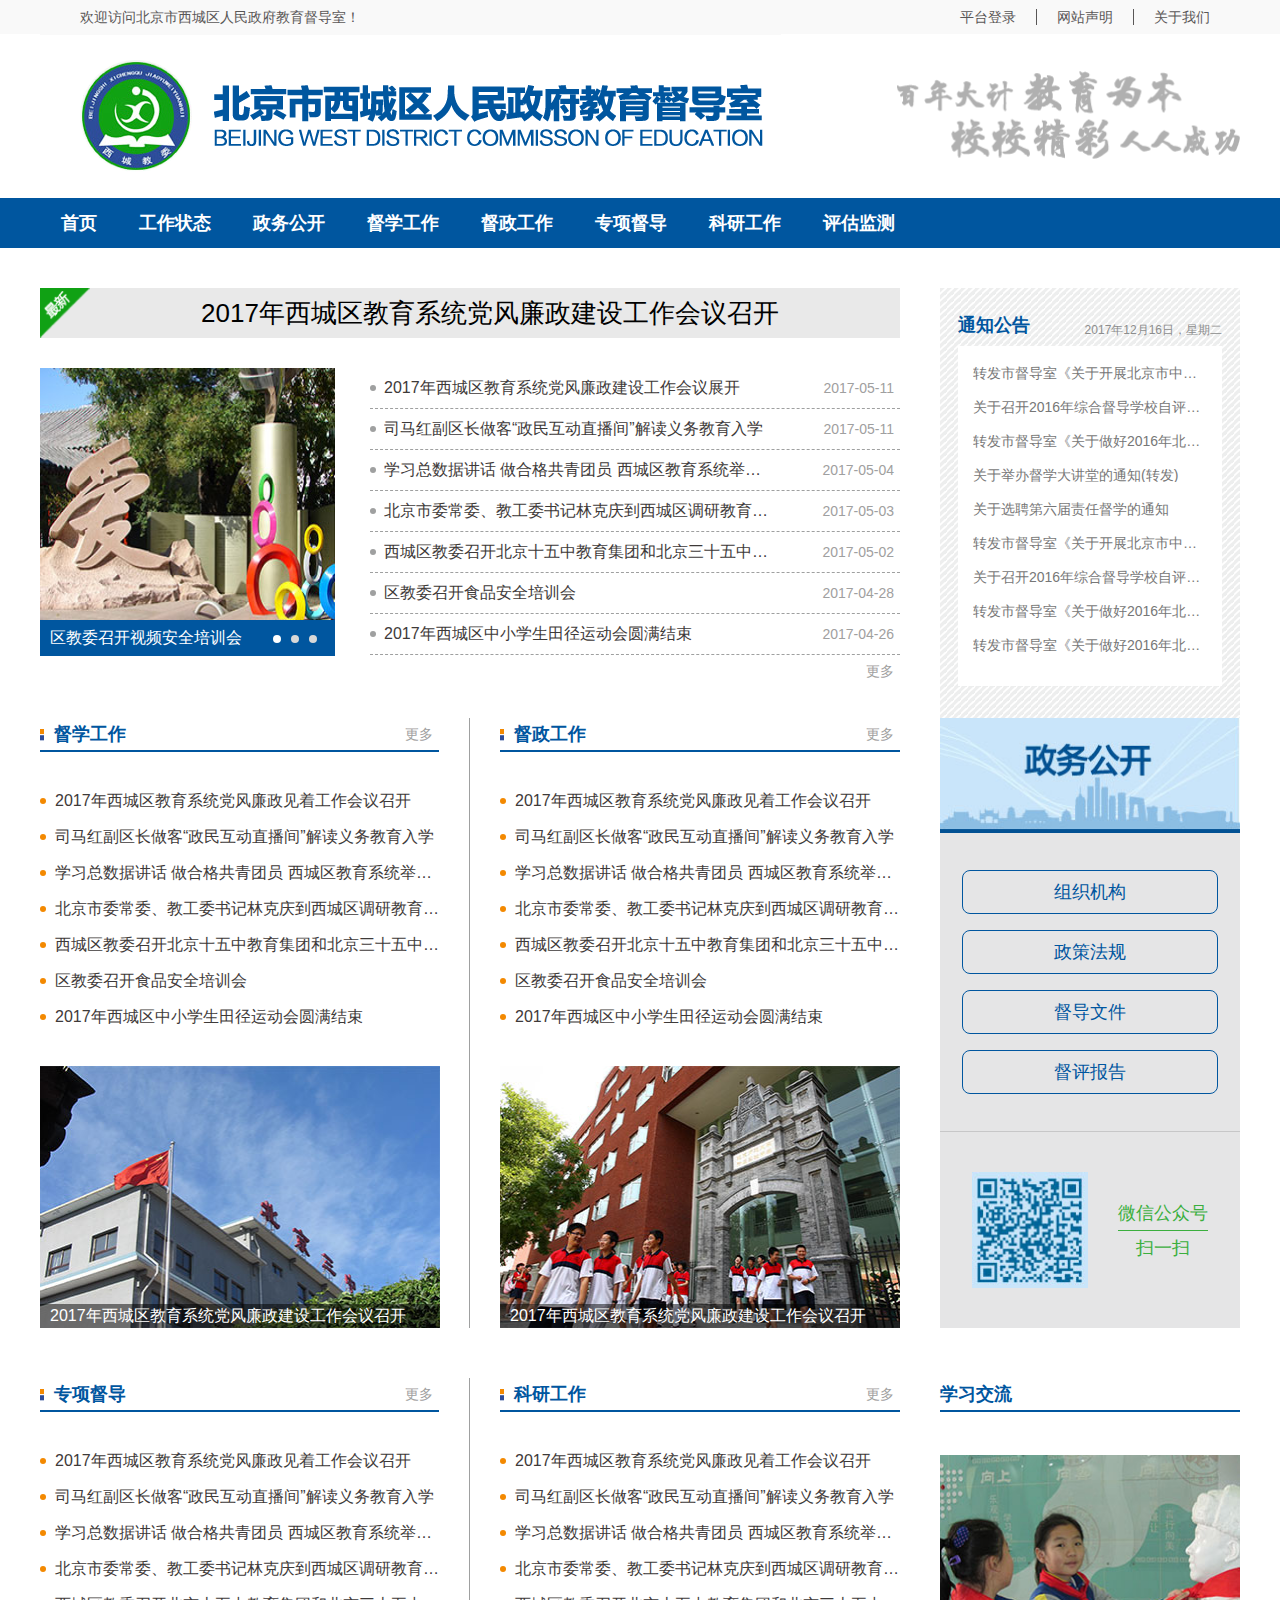
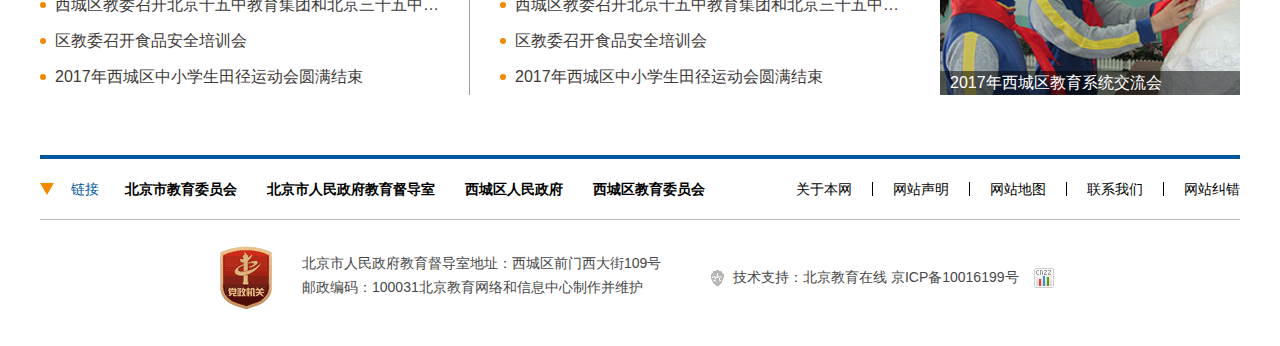
==== index.html @ 9646330e "index页面" ====
﻿<!DOCTYPE html>
<html>
<head>
<meta http-equiv="Content-Type" content="text/html; charset=utf-8"/>
    <title>首页</title>
	<meta charset="utf-8" />
    <link type="text/css" rel="stylesheet" href="css/slick.css" />
    <link type="text/css" rel="stylesheet" href="css/slick-theme.css" />
    <link type="text/css" rel="stylesheet" href="css/public.css" />
    <link type="text/css" rel="stylesheet" href="css/Style.css" />
    <script type="text/javascript" src="js/jquery-1.9.1.js"></script>
    <script type="text/javascript" src="js/slick/slick.js"></script>

    <script type="text/javascript">
        var b = false;
        $(function () {
            var len = $(".menu_list").length - 1;
            for (i = 1; i <= len ;i++){
                var m_pos = $(".menu_list").eq(i).position(),
                    sec_menu_l = ($(".menu_list").eq(i).outerWidth()) / 2 + m_pos.left,
                    third_menu_w = ($(".menu_list").eq(i).children(".child_menu").children("ul").outerWidth())/2,
                    third_pos = sec_menu_l - third_menu_w;
                
                $(".menu_list").eq(i).children(".child_menu").css("left", -m_pos.left);

                if (third_pos<0) {
                    $(".menu_list").eq(i).children(".child_menu").children("ul").css("left", "0px");
                } else {
                    $(".menu_list").eq(i).children(".child_menu").children("ul").css("left", third_pos);
                }
            }
            $(".news_img_box").slick({
                dots: true,
                arrows: false,
                autoplay: true,
                autoplaySpeed: 3000,
                speed: 500,
                slidesToShow: 1,
                slidesToScroll: 1,
                fade: true
            });

            var o = 0;
            $(".link_btn").click(function () {
                if (o == 0) {
                    $(".link_div").addClass("open");
                    o = 1;
                } else {
                    $(".link_div").removeClass("open");
                    o = 0;
                }
            });
        });
    </script>
</head>
<body>
    <div align="center">
        <div class="head_box">
            <div class="head_div">
                <div class="top_box">
                    <h2>欢迎访问北京市西城区人民政府教育督导室！</h2>
                    <h3>关于我们</h3>
                    <h3>网站声明</h3>
                    <h3>平台登录</h3>﻿﻿
                </div>
            </div>
            <div class="head_logo">
                <img class="f_l" alt="" src="images/logo_1.png" />
                <img class="f_r" alt="" src="images/logo_2.png" />
            </div>
        </div>
        <div class="menu_box" align="center">
            <div class="menu_div">
                <div class="menu_list cur">首页</div>
                <div class="menu_list">
                    工作状态
                    <div class="menu_j"></div>
                    <div class="child_menu">
                        <ul>
                            <li>
                                <div class="sec_menu_div">
                                    <h2>评估标准</h2>
                                    <h3>责任督学</h3>
                                    <h3>督学责任区</h3>
                                </div>
                            </li>
                            <li>
                                <div class="sec_menu_div">
                                    <h2>工作流程</h2>
                                    <h3>责任督学</h3>
                                    <h3>责任督学</h3>
                                    <h3>督学责任区</h3>
                                </div>
                            </li>
                            <li>
                                <div class="sec_menu_div">
                                    <h2>评估标准</h2>
                                    <h3>责任督学</h3>
                                    <h3>督学责任区</h3>
                                </div>
                            </li>
                        </ul>
                    </div>
                </div>
                <div class="menu_list">
                    政务公开
                    <div class="menu_j"></div>
                    <div class="child_menu">
                        <ul>
                            <li>
                                <div class="sec_menu_div">
                                    <h2>评估标准</h2>
                                    <h3>责任督学</h3>
                                    <h3>督学责任区</h3>
                                </div>
                            </li>
                            <li>
                                <div class="sec_menu_div">
                                    <h2>工作流程</h2>
                                    <h3>责任督学</h3>
                                    <h3>责任督学</h3>
                                    <h3>督学责任区</h3>
                                </div>
                            </li>
                            <li>
                                <div class="sec_menu_div">
                                    <h2>评估标准</h2>
                                    <h3>责任督学</h3>
                                    <h3>督学责任区</h3>
                                </div>
                            </li>
                            <li>
                                <div class="sec_menu_div">
                                    <h2>综合督导</h2>
                                    <h3>责任督学</h3>
                                    <h3>督学责任区</h3>
                                    <h3>责任督学</h3>
                                    <h3>督学责任区</h3>
                                </div>
                            </li>
                        </ul>
                    </div>
                </div>
                <div class="menu_list">
                    督学工作
                    <div class="menu_j"></div>
                    <div class="child_menu">
                        <ul>
                            <li>
                                <div class="sec_menu_div">
                                    <h2>评估标准</h2>
                                    <h3>责任督学</h3>
                                    <h3>督学责任区</h3>
                                </div>
                            </li>
                            <li>
                                <div class="sec_menu_div">
                                    <h2>工作流程</h2>
                                    <h3>责任督学</h3>
                                    <h3>责任督学</h3>
                                    <h3>督学责任区</h3>
                                </div>
                            </li>
                            <li>
                                <div class="sec_menu_div">
                                    <h2>评估标准</h2>
                                    <h3>责任督学</h3>
                                    <h3>督学责任区</h3>
                                </div>
                            </li>
                            <li>
                                <div class="sec_menu_div">
                                    <h2>综合督导</h2>
                                    <h3>责任督学</h3>
                                    <h3>督学责任区</h3>
                                    <h3>责任督学</h3>
                                    <h3>督学责任区</h3>
                                </div>
                            </li>
                        </ul>
                    </div>
                </div>
                <div class="menu_list">
                    督政工作
                    <div class="menu_j"></div>
                    <div class="child_menu">
                        <ul>
                            <li>
                                <div class="sec_menu_div">
                                    <h2>评估标准</h2>
                                    <h3>责任督学</h3>
                                    <h3>督学责任区</h3>
                                </div>
                            </li>
                            <li>
                                <div class="sec_menu_div">
                                    <h2>工作流程</h2>
                                    <h3>责任督学</h3>
                                    <h3>责任督学</h3>
                                    <h3>督学责任区</h3>
                                </div>
                            </li>
                            <li>
                                <div class="sec_menu_div">
                                    <h2>评估标准</h2>
                                    <h3>责任督学</h3>
                                    <h3>督学责任区</h3>
                                </div>
                            </li>
                            <li>
                                <div class="sec_menu_div">
                                    <h2>综合督导</h2>
                                    <h3>责任督学</h3>
                                    <h3>督学责任区</h3>
                                    <h3>责任督学</h3>
                                    <h3>督学责任区</h3>
                                </div>
                            </li>
                        </ul>
                    </div>
                </div>
                <div class="menu_list">
                    专项督导
                    <div class="menu_j"></div>
                    <div class="child_menu">
                        <ul>
                            <li>
                                <div class="sec_menu_div">
                                    <h2>评估标准</h2>
                                    <h3>责任督学</h3>
                                    <h3>督学责任区</h3>
                                </div>
                            </li>
                            <li>
                                <div class="sec_menu_div">
                                    <h2>工作流程</h2>
                                    <h3>责任督学</h3>
                                    <h3>责任督学</h3>
                                    <h3>督学责任区</h3>
                                </div>
                            </li>
                            <li>
                                <div class="sec_menu_div">
                                    <h2>评估标准</h2>
                                    <h3>责任督学</h3>
                                    <h3>督学责任区</h3>
                                </div>
                            </li>
                            <li>
                                <div class="sec_menu_div">
                                    <h2>综合督导</h2>
                                    <h3>责任督学</h3>
                                    <h3>督学责任区</h3>
                                    <h3>责任督学</h3>
                                    <h3>督学责任区</h3>
                                </div>
                            </li>
                        </ul>
                    </div>
                </div>
                <div class="menu_list">
                    科研工作
                    <div class="menu_j"></div>
                    <div class="child_menu">
                        <ul>
                            <li>
                                <div class="sec_menu_div">
                                    <h2>评估标准</h2>
                                    <h3>责任督学</h3>
                                    <h3>督学责任区</h3>
                                </div>
                            </li>
                            <li>
                                <div class="sec_menu_div">
                                    <h2>工作流程</h2>
                                    <h3>责任督学</h3>
                                    <h3>责任督学</h3>
                                    <h3>督学责任区</h3>
                                </div>
                            </li>
                            <li>
                                <div class="sec_menu_div">
                                    <h2>评估标准</h2>
                                    <h3>责任督学</h3>
                                    <h3>督学责任区</h3>
                                </div>
                            </li>
                            <li>
                                <div class="sec_menu_div">
                                    <h2>综合督导</h2>
                                    <h3>责任督学</h3>
                                    <h3>督学责任区</h3>
                                    <h3>责任督学</h3>
                                    <h3>督学责任区</h3>
                                </div>
                            </li>
                        </ul>
                    </div>
                </div>
                <div class="menu_list">
                    评估监测
                    <div class="menu_j"></div>
                    <div class="child_menu">
                        <ul>
                            <li>
                                <div class="sec_menu_div">
                                    <h2>评估标准</h2>
                                    <h3>责任督学</h3>
                                    <h3>督学责任区</h3>
                                </div>
                            </li>
                            <li>
                                <div class="sec_menu_div">
                                    <h2>工作流程</h2>
                                    <h3>责任督学</h3>
                                    <h3>责任督学</h3>
                                    <h3>督学责任区</h3>
                                </div>
                            </li>
                            <li>
                                <div class="sec_menu_div">
                                    <h2>评估标准</h2>
                                    <h3>责任督学</h3>
                                    <h3>督学责任区</h3>
                                </div>
                            </li>
                            <li>
                                <div class="sec_menu_div">
                                    <h2>综合督导</h2>
                                    <h3>责任督学</h3>
                                    <h3>督学责任区</h3>
                                    <h3>责任督学</h3>
                                    <h3>督学责任区</h3>
                                </div>
                            </li>
                        </ul>
                    </div>
                </div>

            </div>
        </div>

        <div class="page_body" align="left">
            <div class="index_top">
                <!--新闻列表-->
                <div class="new_box">
                    <div class="newest_div">
                        <img alt="" src="images/nes_icon.png" />
                        2017年西城区教育系统党风廉政建设工作会议召开
                    </div>
                    <div class="news_list_content">
                        <div class="news_img_box">
                            <div class="news_img_div">
                                <img alt="" src="images/news_img_1.jpg" />
                                <h2>区教委召开视频安全培训会</h2>
                            </div>
                            <div class="news_img_div">
                                <img alt="" src="images/news_img_1.jpg" />
                                <h2>区教委召开视频安全培训会2</h2>
                            </div>
                            <div class="news_img_div">
                                <img alt="" src="images/news_img_1.jpg" />
                                <h2>区教委召开视频安全培训会3</h2>
                            </div>
                        </div>
                        <div class="news_list_div">
                            <ul>
                                <li>
                                    <div class="dot"></div>
                                    <h2>2017年西城区教育系统党风廉政建设工作会议展开</h2>
                                    <h3>2017-05-11</h3>
                                </li>
                                <li>
                                    <div class="dot"></div>
                                    <h2>司马红副区长做客“政民互动直播间”解读义务教育入学</h2>
                                    <h3>2017-05-11</h3>
                                </li>
                                <li>
                                    <div class="dot"></div>
                                    <h2>学习总数据讲话 做合格共青团员 西城区教育系统举办XX会议</h2>
                                    <h3>2017-05-04</h3>
                                </li>
                                <li>
                                    <div class="dot"></div>
                                    <h2>北京市委常委、教工委书记林克庆到西城区调研教育工作</h2>
                                    <h3>2017-05-03</h3>
                                </li>
                                <li>
                                    <div class="dot"></div>
                                    <h2>西城区教委召开北京十五中教育集团和北京三十五中教育集团</h2>
                                    <h3>2017-05-02</h3>
                                </li>
                                <li>
                                    <div class="dot"></div>
                                    <h2>区教委召开食品安全培训会</h2>
                                    <h3>2017-04-28</h3>
                                </li>
                                <li>
                                    <div class="dot"></div>
                                    <h2>2017年西城区中小学生田径运动会圆满结束</h2>
                                    <h3>2017-04-26</h3>
                                </li>
                            </ul>
                            <div class="more_btn">
                                更多
                            </div>
                        </div>
                    </div>
                </div>
                <!--通知公告-->
                <div class="inform_box">
                    <h2>通知公告<span>2017年12月16日，星期二</span></h2>
                    <div class="inform_list">
                        <ul>
                            <li>转发市督导室《关于开展北京市中小学</li>
                            <li>关于召开2016年综合督导学校自评年综合督导学校自评</li>
                            <li>转发市督导室《关于做好2016年北京年综合督导学校自评</li>
                            <li>关于举办督学大讲堂的通知(转发)</li>
                            <li>关于选聘第六届责任督学的通知</li>
                            <li>转发市督导室《关于开展北京市中小学</li>
                            <li>关于召开2016年综合督导学校自评年综合督导学校自评</li>
                            <li>转发市督导室《关于做好2016年北京年综合督导学校自评</li>
                            <li>转发市督导室《关于做好2016年北京年综合督导学校自评</li>
                        </ul>
                    </div>
                </div>
            </div>
            <div class="index_mid">
                <div class="category_list_box category_left">
                    <div class="category_list_title">
                        <img alt="" src="images/list_point_icon.png" />
                        <h2>督学工作</h2>
                        <div class="more_btn">更多</div>
                    </div>
                    <ul>
                        <li>
                            <div class="dot"></div>
                            <h2>2017年西城区教育系统党风廉政见着工作会议召开</h2>
                        </li>
                        <li>
                            <div class="dot"></div>
                            <h2>司马红副区长做客“政民互动直播间”解读义务教育入学</h2>
                        </li>
                        <li>
                            <div class="dot"></div>
                            <h2>学习总数据讲话 做合格共青团员 西城区教育系统举办XX会议</h2>
                        </li>
                        <li>
                            <div class="dot"></div>
                            <h2>北京市委常委、教工委书记林克庆到西城区调研教育工作</h2>
                        </li>
                        <li>
                            <div class="dot"></div>
                            <h2>西城区教委召开北京十五中教育集团和北京三十五中教育集团</h2>
                        </li>
                        <li>
                            <div class="dot"></div>
                            <h2>区教委召开食品安全培训会</h2>
                        </li>
                        <li>
                            <div class="dot"></div>
                            <h2>2017年西城区中小学生田径运动会圆满结束</h2>
                        </li>
                    </ul>
                    <div class="category_img">
                        <img alt="" src="images/img_1.jpg" />
                        <h2>2017年西城区教育系统党风廉政建设工作会议召开</h2>
                    </div>
                </div>
                <div class="category_list_box category_right">
                    <div class="category_list_title">
                        <img alt="" src="images/list_point_icon.png" />
                        <h2>督政工作</h2>
                        <div class="more_btn">更多</div>
                    </div>
                    <ul>
                        <li>
                            <div class="dot"></div>
                            <h2>2017年西城区教育系统党风廉政见着工作会议召开</h2>
                        </li>
                        <li>
                            <div class="dot"></div>
                            <h2>司马红副区长做客“政民互动直播间”解读义务教育入学</h2>
                        </li>
                        <li>
                            <div class="dot"></div>
                            <h2>学习总数据讲话 做合格共青团员 西城区教育系统举办XX会议</h2>
                        </li>
                        <li>
                            <div class="dot"></div>
                            <h2>北京市委常委、教工委书记林克庆到西城区调研教育工作</h2>
                        </li>
                        <li>
                            <div class="dot"></div>
                            <h2>西城区教委召开北京十五中教育集团和北京三十五中教育集团</h2>
                        </li>
                        <li>
                            <div class="dot"></div>
                            <h2>区教委召开食品安全培训会</h2>
                        </li>
                        <li>
                            <div class="dot"></div>
                            <h2>2017年西城区中小学生田径运动会圆满结束</h2>
                        </li>
                    </ul>
                    <div class="category_img">
                        <img alt="" src="images/img_2.jpg" />
                        <h2>2017年西城区教育系统党风廉政建设工作会议召开</h2>
                    </div>
                </div>
                <div class="open_government">
                    <img class="government_title" alt="" src="images/government_img.jpg" />
                    <div class="government_btn_box">
                        <div class="government_btn">组织机构</div>
                        <div class="government_btn">政策法规</div>
                        <div class="government_btn">督导文件</div>
                        <div class="government_btn">督评报告</div>
                    </div>
                    <div class="qr_code_box">
                        <img alt="" src="images/QR_code.jpg" />
                        <div class="qr_code_text">
                            <h2>微信公众号</h2>
                            <h3>扫一扫</h3>
                        </div>
                    </div>
                </div>
            </div>
            <div class="index_bottom">
                <div class="category_list_box category_left">
                    <div class="category_list_title">
                        <img alt="" src="images/list_point_icon.png" />
                        <h2>专项督导</h2>
                        <div class="more_btn">更多</div>
                    </div>
                    <ul>
                        <li>
                            <div class="dot"></div>
                            <h2>2017年西城区教育系统党风廉政见着工作会议召开</h2>
                        </li>
                        <li>
                            <div class="dot"></div>
                            <h2>司马红副区长做客“政民互动直播间”解读义务教育入学</h2>
                        </li>
                        <li>
                            <div class="dot"></div>
                            <h2>学习总数据讲话 做合格共青团员 西城区教育系统举办XX会议</h2>
                        </li>
                        <li>
                            <div class="dot"></div>
                            <h2>北京市委常委、教工委书记林克庆到西城区调研教育工作</h2>
                        </li>
                        <li>
                            <div class="dot"></div>
                            <h2>西城区教委召开北京十五中教育集团和北京三十五中教育集团</h2>
                        </li>
                        <li>
                            <div class="dot"></div>
                            <h2>区教委召开食品安全培训会</h2>
                        </li>
                        <li>
                            <div class="dot"></div>
                            <h2>2017年西城区中小学生田径运动会圆满结束</h2>
                        </li>
                    </ul>
                </div>
                <div class="category_list_box category_right">
                    <div class="category_list_title">
                        <img alt="" src="images/list_point_icon.png" />
                        <h2>科研工作</h2>
                        <div class="more_btn">更多</div>
                    </div>
                    <ul>
                        <li>
                            <div class="dot"></div>
                            <h2>2017年西城区教育系统党风廉政见着工作会议召开</h2>
                        </li>
                        <li>
                            <div class="dot"></div>
                            <h2>司马红副区长做客“政民互动直播间”解读义务教育入学</h2>
                        </li>
                        <li>
                            <div class="dot"></div>
                            <h2>学习总数据讲话 做合格共青团员 西城区教育系统举办XX会议</h2>
                        </li>
                        <li>
                            <div class="dot"></div>
                            <h2>北京市委常委、教工委书记林克庆到西城区调研教育工作</h2>
                        </li>
                        <li>
                            <div class="dot"></div>
                            <h2>西城区教委召开北京十五中教育集团和北京三十五中教育集团</h2>
                        </li>
                        <li>
                            <div class="dot"></div>
                            <h2>区教委召开食品安全培训会</h2>
                        </li>
                        <li>
                            <div class="dot"></div>
                            <h2>2017年西城区中小学生田径运动会圆满结束</h2>
                        </li>
                    </ul>
                </div>
                <div class="communication_box">
                    <h2>学习交流</h2>
                    <div class="communication_img">
                        <img alt="" src="images/img_3.jpg" />
                        <h3>2017年西城区教育系统交流会</h3>
                    </div>
                </div>
            </div>
        </div>

        <div class="bottom_box">
            <div class="link_box">
                <div class="link_div">
                    <div class="link_btn">
                        <img alt="" src="images/bottom_triangle.png" />
                        链接
                    </div>
                    <ul>
                        <li>北京市教育委员会</li>
                        <li>北京市人民政府教育督导室</li>
                        <li>西城区人民政府</li>
                        <li>西城区教育委员会</li>
                        <li>北京市教育委员会</li>
                        <li>北京市人民政府教育督导室</li>
                        <li>西城区人民政府</li>
                        <li>西城区教育委员会</li>
                        <li>北京市教育委员会</li>
                        <li>北京市人民政府教育督导室</li>
                        <li>西城区人民政府</li>
                        <li>西城区教育委员会</li>
                        <li>北京市教育委员会</li>
                        <li>北京市人民政府教育督导室</li>
                        <li>西城区人民政府</li>
                        <li>西城区教育委员会</li>
                    </ul>
                </div>
                <div class="quick_link">
                    <h2>网站纠错</h2>
                    <h2>联系我们</h2>
                    <h2>网站地图</h2>
                    <h2>网站声明</h2>
                    <h2>关于本网</h2>
                </div>
            </div>
            <div class="bottom_info">
                <div class="location_info">
                    <img alt="" src="images/bottom_icon.png" />
                    <p>
                        北京市人民政府教育督导室地址：西城区前门西大街109号<br />
                        邮政编码：100031北京教育网络和信息中心制作并维护
                    </p>
                </div>
                <div class="web_info">
                    <img class="l_img" alt="" src="images/technology_icon_1.png" />
                    <p>技术支持：北京教育在线 京ICP备10016199号</p>
                    <img class="r_img" alt="" src="images/technology_icon_2.png" />
                </div>
            </div>
        </div>
    </div>
</body>
</html>
---- css/public.css ----
﻿html,body,div,span,iframe,map,font,img,a img,samp,strong,hr,
h1,h2,h3,h4,h5,h6,b,p,blockquote,a,address,code,dl,dt,dd,ol,
ul,li,form,label,table,tr,td,th,input{padding:0;margin:0;border:0;font-weight:normal;font-size:16px;font-family: Microsoft Yahei, Arial, Helvetica, sans-serif; color:#000;}
body{background: #f9f9f9;position:relative;min-width:1280px;}ul,li{list-style:none;}dl{}.f_l{float:left;}.f_r{float:right;}
html,div,img{
    border-image-width:0 !important;
}
a {
	text-decoration: none;
}
.f_l{
    float:left;
}
.f_r{
    float:right;
}
.cur{
    cursor:pointer;
}

/*页面头部*/
.head_box{
    width:100%;
    background-color:#fff;
}
.head_div{
    width:100%;
    background-color:#f9f9f9;
}
.head_div .top_box{
    width:1280px;
    height:34px;
    padding:0px 50px 0px 80px;
    box-sizing:border-box;
}
.head_div .top_box h2,
.head_div .top_box h3{
    font-size:14px;
    color:#595757;
    line-height:16px;
    margin-top:9px;
}
.head_div .top_box h2{
    float:left;
}
.head_div .top_box h3{
    float:right;
    padding:0px 20px;
    border-right:1px solid #595757;
    cursor:pointer;
    -webkit-user-select: none;
    -moz-user-select: none;
    -ms-user-select: none;
    user-select: none;
}
.head_div .top_box h3:first-of-type{
    border:0;
}
.head_logo{
    width:1280px;
    height:164px;
    box-sizing:border-box;
    padding:0px 40px;
}
.head_logo img{
    height:164px;
}

/*菜单*/
.menu_box{
    width:100%;
    min-width:1280px;
    height:50px;
    background-color:#00569f;
}
.menu_div{
    width:1280px;
    height:50px;
    box-sizing:border-box;
    padding:0px 40px;
    position:relative;
}
.menu_list{
    height:50px;
    float:left;
    font-size:18px;
    line-height:50px;
    color:#fff;
    border-right:1px solid transparent;
    border-left:1px solid transparent;
    padding:0px 20px;
    position:relative;
    font-weight:bold;
}
.menu_j{
    width:0;
    height:0;
    border-bottom:10px solid #fff;
    border-right:6px solid #00569f;
    border-left:6px solid #00569f;
    position:absolute;
    bottom:0;
    left:50%;
    margin-left:-7px;
    display:none;
}
.menu_list:hover{
    border-right:1px solid #fff;
    border-left:1px solid #fff;
}
.menu_list:hover .menu_j{
    display:block;
}
.child_menu{
    width:1280px;
    height:50px;
    position:absolute;
    background-color:rgba(255,255,255,0.8);
    bottom:-50px;
    left:0px;
    visibility:hidden;
    z-index:50;
}
.menu_list:hover .child_menu{
    visibility:visible;
}
.child_menu ul{
    position:absolute;
    float:left;
}
.child_menu ul li{
    height:50px;
    float:left;
}
.child_menu ul li .sec_menu_div{
    height:16px;
    margin-top:17px;
    border-right:1px solid transparent;
    border-left:1px solid transparent;
    padding:0px 10px;
}
.child_menu ul li .sec_menu_div h2,
.child_menu ul li .sec_menu_div h3{
    height:16px;
    float:left;
    font-size:16px;
    color:#00569f;
    line-height:16px;
    padding:0px 10px;
}
.child_menu ul li .sec_menu_div h2{
    font-weight:bold;
}
.child_menu ul li .sec_menu_div h3{
    display:none;
    cursor:pointer;
}
.child_menu ul li:hover .sec_menu_div{
    border-right:1px solid #00569f;
    border-left:1px solid #00569f;
}
.child_menu ul li:hover .sec_menu_div h2{
    display:none;
}
.child_menu ul li:hover .sec_menu_div h3{
    display:block;
}

/*页面底部*/
.bottom_box{
    width:1280px;
    box-sizing:border-box;
    padding:0px 40px;
    background-color:#fff;
    overflow:hidden;
}
.bottom_box .link_box{
    width:100%;
    overflow:hidden;
    border-top:4px solid #00569f;
    border-bottom:1px solid #bcbcbc;
}
.bottom_box .link_box .link_div{
    width:680px;
    float:left;
}
.bottom_box .link_box .link_div .link_btn{
    float:left;
    width:30px;
    height:30px;
    padding:0px 10px 0px 30px;
    position:relative;
    font-size:14px;
    line-height:30px;
    color:#00569f;
    margin:15px 0px;
    cursor:pointer;
}
.bottom_box .link_box .link_div .link_btn img{
    width:14px;
    height:14px;
    position:absolute;
    top:8px;
    left:0;
}
.bottom_box .link_box .link_div.open img{
    transform:rotate(180deg);
    -ms-transform:rotate(180deg);
    -moz-transform:rotate(180deg);
    -webkit-transform:rotate(180deg); 
    -o-transform:rotate(180deg);
}
.bottom_box .link_box .link_div ul{
    width:610px;
    height:30px;
    float:left;
    margin:15px 0px;
    overflow:hidden;
    /*-moz-transition: height 2s 5s;
    -webkit-transition: height 2s 5s;
    transition: height 2s 5s;*/
}
.bottom_box .link_box .link_div.open ul{
    height:auto;
}
.bottom_box .link_box .link_div ul li{
    float:left;
    font-size:14px;
    font-weight:bold;
    color:#000;
    line-height:30px;
    padding:0px 15px;
    cursor:pointer;
}
.bottom_box .link_box .quick_link{
    height:60px;
    float:right;
}
.bottom_box .link_box .quick_link h2{
    float:right;
    font-size:14px;
    line-height:14px;
    color:#000;
    padding:0px 20px;
    border-right:1px solid #000;
    margin:23px 0px;
    cursor:pointer;
}
.bottom_box .link_box .quick_link h2:first-of-type{
    padding-right:0;
    border:0;
}
.bottom_box .bottom_info{
    float:left;
    padding:25px 180px 35px 180px;
}
.bottom_box .bottom_info .location_info{
    float:left;
    width:450px;
    height:66px;
}
.bottom_box .bottom_info .location_info img{
    height:66px;
    float:left;
}
.bottom_box .bottom_info .location_info p{
    float:left;
    font-size:14px;
    line-height:24px;
    color:#484848;
    padding:6px 0px 5px 30px;
    text-align:left;
}
.bottom_box .bottom_info .web_info{
    width:350px;
    height:24px;
    float:left;
    margin:20px 0px 0px 40px;
}
.bottom_box .bottom_info .web_info .l_img{
    width:15px;
    float:left;
    margin:4px 8px 0px 0px;
}
.bottom_box .bottom_info .web_info p{
    float:left;
    font-size:14px;
    line-height:24px;
    color:#484848;
}
.bottom_box .bottom_info .web_info .r_img{
    width:20px;
    float:left;
    margin:3px 0px 0px 15px;
}








.page_body{
    width:1280px;
    box-sizing:border-box;
    padding:40px;
    background-color:#fff;
}
---- css/Style.css ----
﻿.index_top{
    width:1200px;
    height:430px;
}
.index_mid{
    width:1200px;
    height:610px;
}
.index_bottom{
    width:1200px;
    height:317px;
    margin-top:50px;
    padding-bottom:20px;
}
/*首页-新闻列表*/
.new_box{
    width:860px;
    float:left;
}
.new_box .newest_div{
    width:860px;
    height:50px;
    position:relative;
    background-color:#e9e9e9;
    box-sizing:border-box;
    padding-left:40px;
    font-size:26px;
    color:#000;
    text-align:center;
    line-height:50px;
    overflow:hidden;
    text-overflow:ellipsis;
    white-space:nowrap;
    margin-bottom:30px;
    cursor:pointer;
}
.new_box .newest_div img{
    width:50px;
    height:50px;
    position:absolute;
    top:0;
    left:0;
}
.new_box .news_list_content{
    width:860px;
    height:320px;
}
.new_box .news_list_content .news_img_box,
.new_box .news_list_content .news_img_box .news_img_div{
    width:295px;
    height:288px;
    float:left;
    position:relative;
}
.new_box .news_list_content .news_img_box .news_img_div{
    cursor:pointer;
}
.new_box .news_list_content .news_img_div img{
    width:100%;
    height:100%;
}
.new_box .news_list_content .news_img_div h2{
    width:100%;
    height:36px;
    font-size:16px;
    line-height:36px;
    color:#fff;
    box-sizing:border-box;
    padding:0px 80px 0px 10px;
    position:absolute;
    bottom:0;
    left:0;
    background-color:#00569f;
    overflow:hidden;
    text-overflow:ellipsis;
    white-space:nowrap;
}
.new_box .news_list_content .news_img_box .slick-dots{
    width:80px;
    right:0;
    bottom:8px;
}
.new_box .news_list_content .news_img_box .slick-dots li{
    background-color:#d8d8d8;
}
.new_box .news_list_content .news_img_box .slick-dots li.slick-active{
    background-color:#fff;
}
.news_list_content .news_list_div{
    width:530px;
    height:320px;
    float:left;
    margin-left:35px;
}
.news_list_content .news_list_div li{
    width:100%;
    float:left;
    border-bottom:1px dashed #9fa0a0;
    cursor:pointer;
    cursor:pointer;
}
.news_list_content .news_list_div li .dot{
    width:6px;
    height:6px;
    float:left;
    border-radius:50%;
    background-color:#9fa0a0;
    margin-right:8px;
    margin-top:17px;
}
.news_list_content .news_list_div li h2{
    width:390px;
    height:40px;
    float:left;
    font-size:16px;
    line-height:40px;
    color:#3e3a39;
    overflow:hidden;
    text-overflow:ellipsis;
    white-space:nowrap;
}
.news_list_content .news_list_div li h3{
    width:120px;
    height:40px;
    font-size:14px;
    line-height:40px;
    color:#9fa0a0;
    float:left;
    text-align:right;
}
.more_btn{
    float:right;
    font-size:14px;
    color:#9fa0a0;
    line-height:16px;
    margin:8px 6px 0px 0px;
    cursor:pointer;
}
/*首页-通知公告*/
.inform_box{
    width:300px;
    height:430px;
    float:left;
    margin-left:40px;
    background:url(../images/inform_bg.png) repeat;
    box-sizing:border-box;
    padding:18px;
}
.inform_box h2{
    width:100%;
    float:left;
    font-size:18px;
    color:#00569f;
    line-height:18px;
    font-weight:bold;
    margin:10px 0px;
}
.inform_box h2 span{
    float:right;
    font-size:12px;
    color:#8c8d8d;
    line-height:12px;
    margin-top:8px;
}
.inform_box .inform_list{
    width:100%;
    height:340px;
    float:left;
    background-color:#fff;
    box-sizing:border-box;
    padding:10px 15px;
    cursor:pointer;
}
.inform_box .inform_list li{
    width:100%;
    float:left;
    font-size:14px;
    line-height:14px;
    margin:10px 0px;
    color:#777;
    overflow:hidden;
    text-overflow:ellipsis;
    white-space:nowrap;
}

.category_list_box{
    width:430px;
    float:left;
    box-sizing:border-box;
}
.category_left{
    padding-right:30px;
    border-right:1px solid #9fa0a0;
}
.category_right{
    padding-left:30px;
}
.category_list_box .category_list_title{
    width:100%;
    float:left;
    border-bottom:2px solid #00569f;
}
.category_list_box .category_list_title img{
    float:left;
    margin-top:10px;
}
.category_list_box .category_list_title h2{
    float:left;
    font-size:18px;
    line-height:32px;
    color:#00569f;
    font-weight:bold;
    margin-left:10px;
}
.category_list_box ul{
    width:100%;
    float:left;
    padding-top:31px;
}
.category_list_box ul li{
    width:100%;
    float:left;
    position:relative;
    cursor:pointer;
}
.category_list_box li .dot{
    width:6px;
    height:6px;
    float:left;
    border-radius:50%;
    background-color:#f38901;
    position:absolute;
    left:0;
    top:15px;
}
.category_list_box li h2{
    width:100%;
    float:left;
    font-size:16px;
    color:#3e3a39;
    line-height:36px;
    box-sizing:border-box;
    padding-left:15px;
    overflow:hidden;
    text-overflow:ellipsis;
    white-space:nowrap;
}
.category_img{
    width:400px;
    height:262px;
    float:left;
    position:relative;
    margin-top:31px;
    cursor:pointer;
}
.category_img img{
    width:100%;
    height:100%;
    float:left;
}
.category_img h2{
    width:100%;
    position:absolute;
    bottom:0;
    left:0;
    background-color:rgba(0,0,0,0.5);
    font-size:16px;
    line-height:24px;
    color:#fff;
    box-sizing:border-box;
    padding:0px 10px;
    overflow:hidden;
    text-overflow:ellipsis;
    white-space:nowrap;
}
.open_government{
    width:300px;
    height:100%;
    float:left;
    margin-left:40px;
    background-color:#e5e5e6;
}
.open_government .government_title{
    width:100%;
    float:left;
}
.open_government .government_btn_box{
    width:100%;
    float:left;
    box-sizing:border-box;
    padding:29px 22px;
    border-bottom:1px solid #c7c7c8;
}
.open_government .government_btn_box .government_btn{
    width:100%;
    float:left;
    font-size:18px;
    line-height:42px;
    text-align:center;
    color:#00569f;
    border:1px solid #00569f;
    box-sizing:border-box;
    border-radius:8px;
    margin:8px 0px;
    cursor:pointer;
    -webkit-user-select: none;
    -moz-user-select: none;
    -ms-user-select: none;
    user-select: none;
}
.open_government .qr_code_box{
    width:100%;
    float:left;
    box-sizing:border-box;
    padding:40px 32px;
}
.open_government .qr_code_box img{
    width:116px;
    height:116px;
    float:left;
}
.open_government .qr_code_box .qr_code_text{
    float:right;
    margin-top:24px;
}
.open_government .qr_code_box h2{
    font-size:18px;
    line-height:34px;
    color:#3baf3e;
    border-bottom:1px solid #3baf3e;
}
.open_government .qr_code_box h3{
    width:100%;
    float:left;
    text-align:center;
    font-size:18px;
    line-height:34px;
    color:#3baf3e;
}
.communication_box{
    width:300px;
    float:left;
    margin-left:40px;
}
.communication_box h2{
    width:100%;
    float:left;
    font-size:18px;
    line-height:32px;
    color:#00569f;
    font-weight:bold;
    border-bottom:2px solid #00569f;
}
.communication_img{
    width:300px;
    height:240px;
    float:left;
    margin-top:43px;
    position:relative;
    cursor:pointer;
}
.communication_img img{
    width:100%;
    height:100%;
    float:left;
}
.communication_img h3{
    width:100%;
    position:absolute;
    bottom:0;
    left:0;
    background-color:rgba(0,0,0,0.5);
    font-size:16px;
    line-height:24px;
    color:#fff;
    box-sizing:border-box;
    padding:0px 10px;
    overflow:hidden;
    text-overflow:ellipsis;
    white-space:nowrap;
}
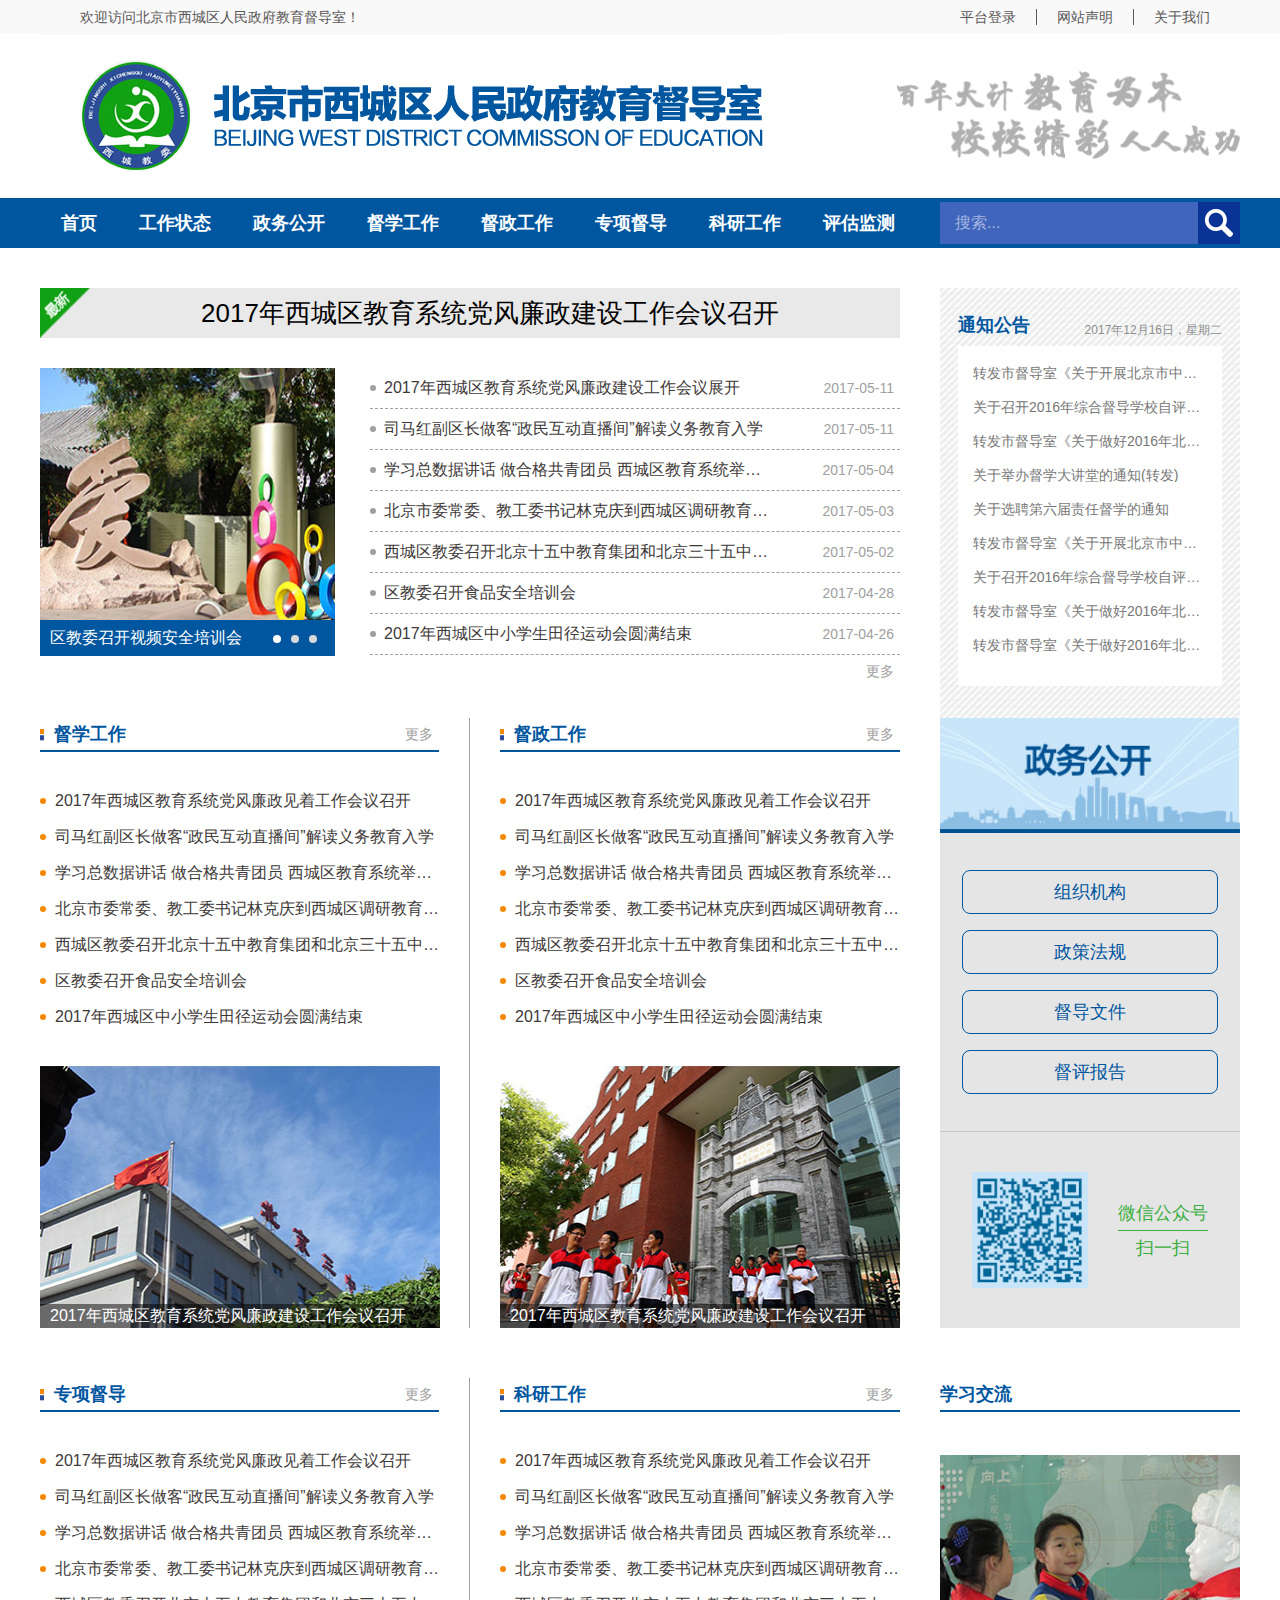
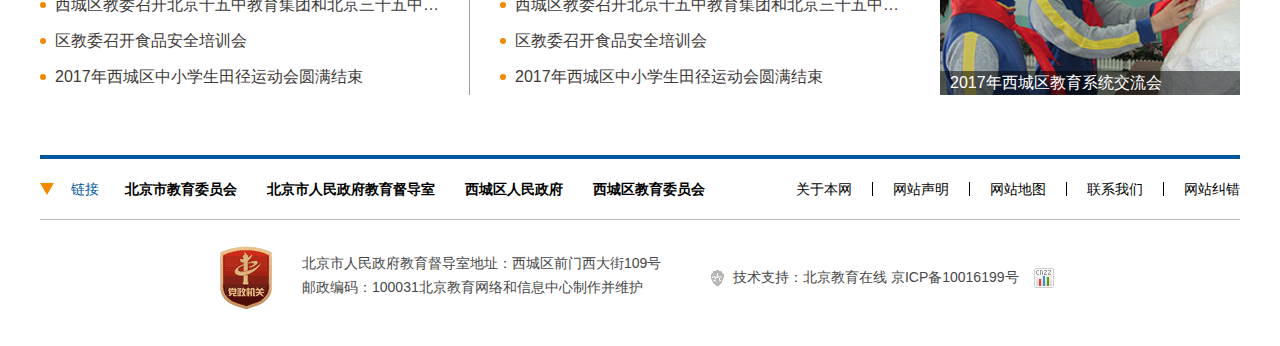
==== commit a251ab37: "添加搜索框" ====
--- a/index.html
+++ b/index.html
@@ -336,7 +336,12 @@
                         </ul>
                     </div>
                 </div>
-
+                <div class="search_box">
+                    <input type="text" placeholder="搜索..." />
+                    <div class="search_btn">
+                        <img alt="" src="images/search.png" />
+                    </div>
+                </div>
             </div>
         </div>
 
--- a/css/public.css
+++ b/css/public.css
@@ -165,6 +165,49 @@
 .child_menu ul li:hover .sec_menu_div h3{
     display:block;
 }
+.search_box{
+    width:300px;
+    height:42px;
+    float:right;
+    margin-top:4px;
+    background-color:#4065bd;
+}
+.search_box input{
+    width:255px;
+    height:42px;
+    float:left;
+    color:#fff;
+    font-size:16px;
+    line-height:20px;
+    box-sizing:border-box;
+    padding:11px 15px;
+    background-color:transparent;
+}
+.search_box input::-webkit-input-placeholder {
+    color:#a4b5df;
+}
+.search_box input:-moz-placeholder {
+    color:#a4b5df;
+}
+.search_box input::-moz-placeholder { 
+    color:#a4b5df;
+}
+.search_box input:-ms-input-placeholder { 
+    color:#a4b5df;
+}
+.search_box .search_btn{
+    width:42px;
+    height:42px;
+    float:right;
+    background-color:#093395;
+}
+.search_box .search_btn img{
+    width:28px;
+    height:28px;
+    float:left;
+    margin:7px;
+    cursor:pointer;
+}
 
 /*页面底部*/
 .bottom_box{
